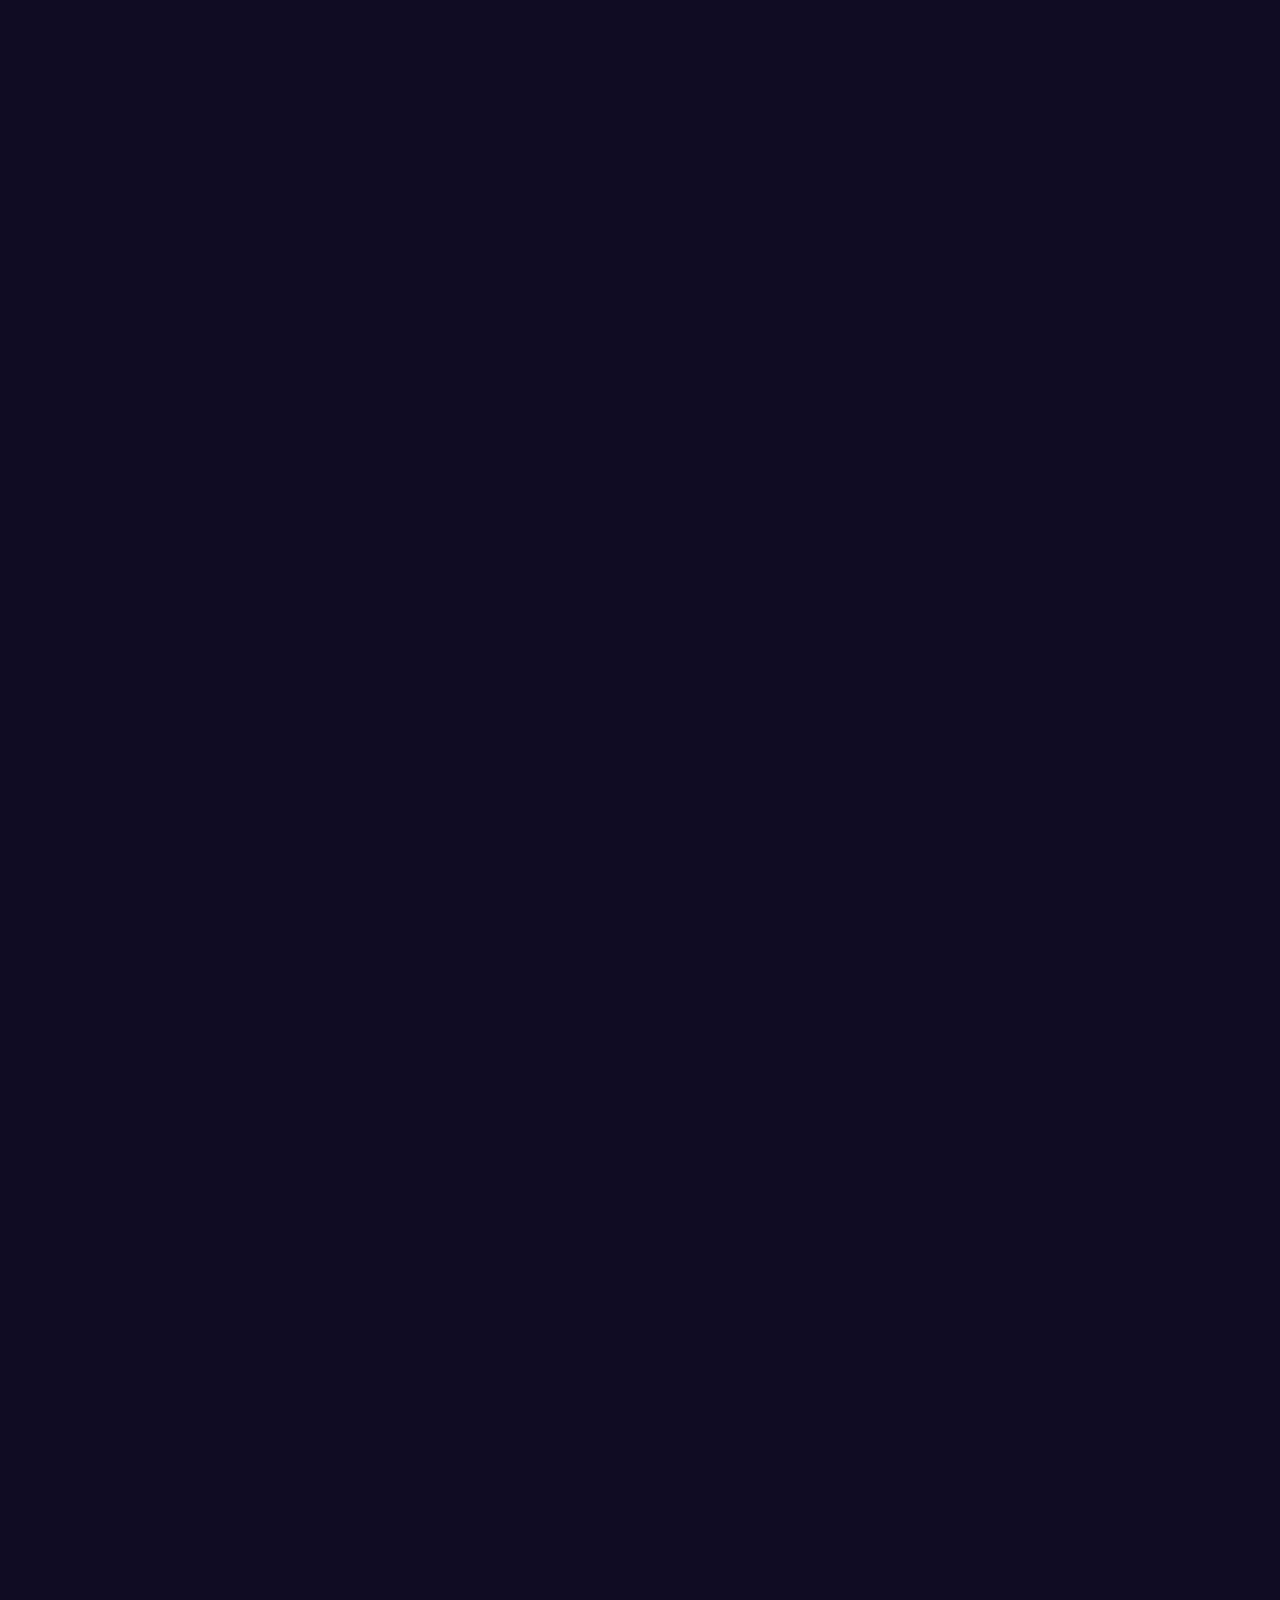
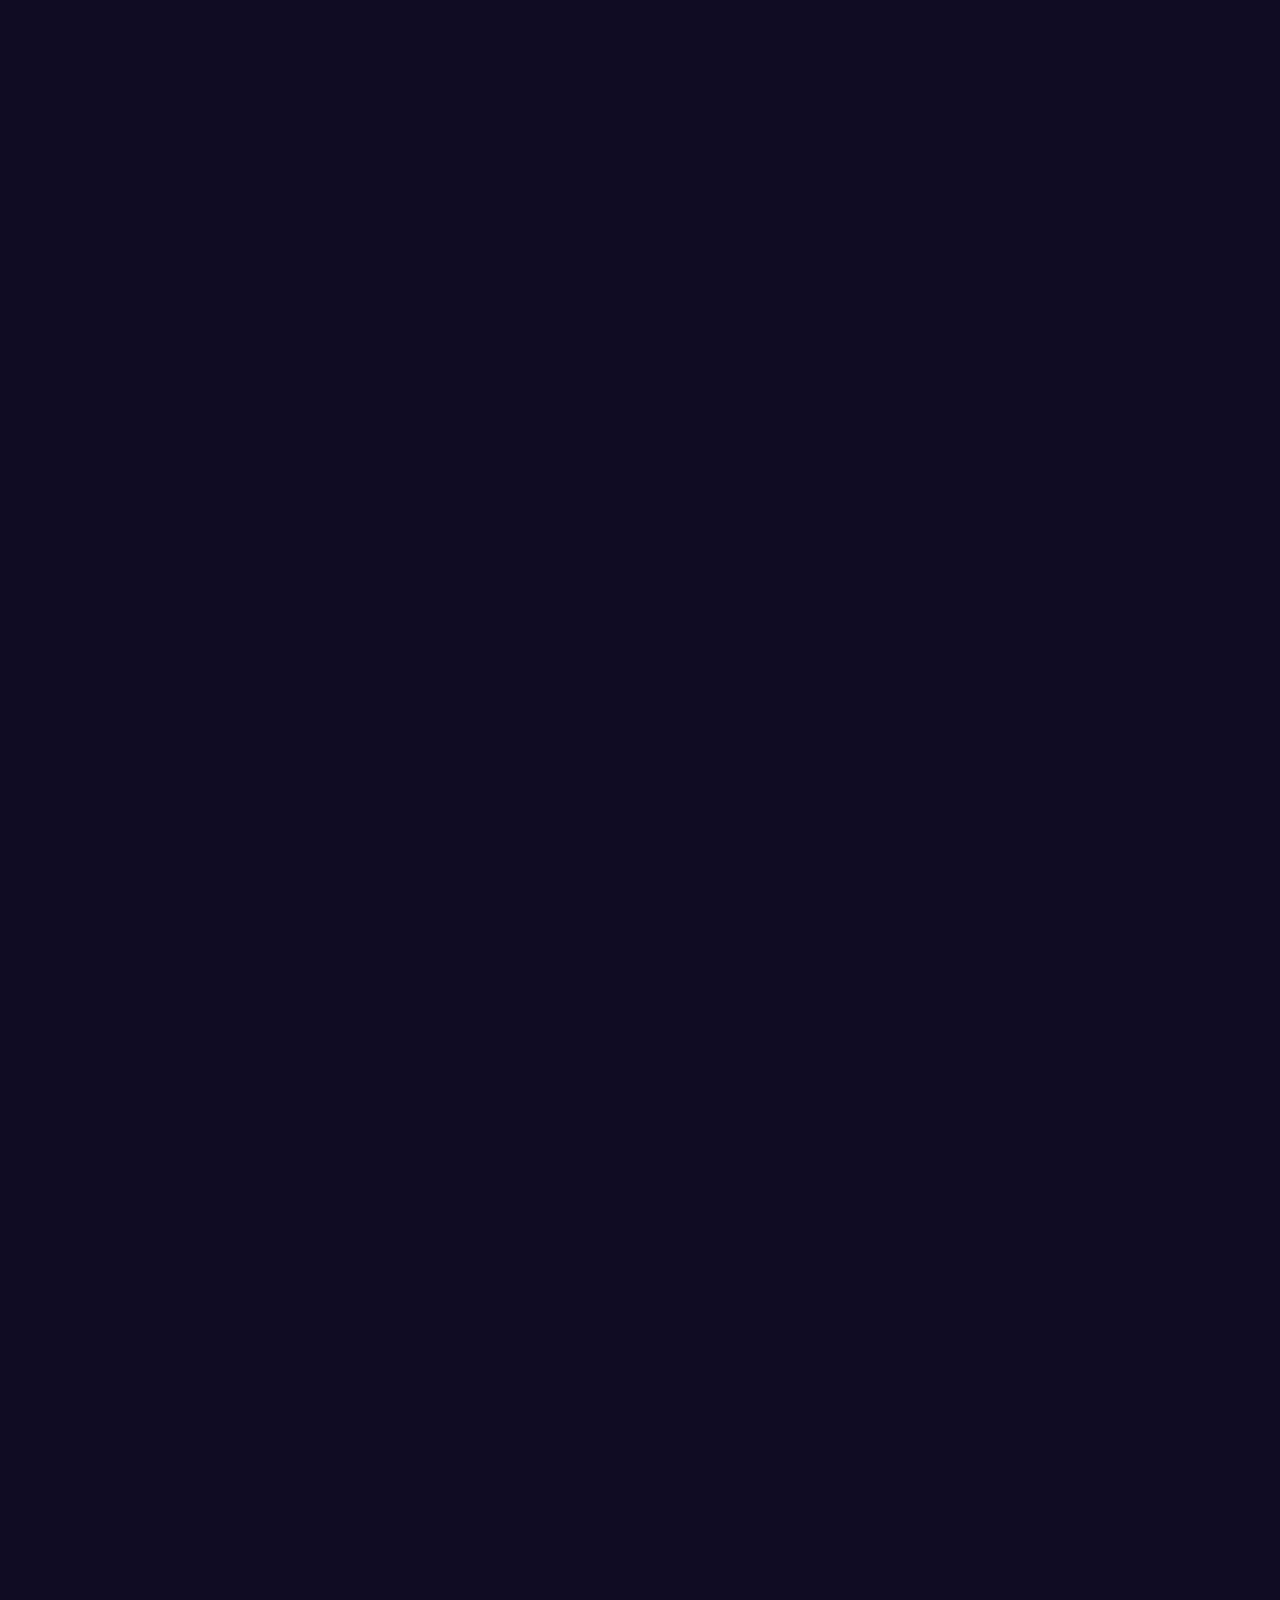
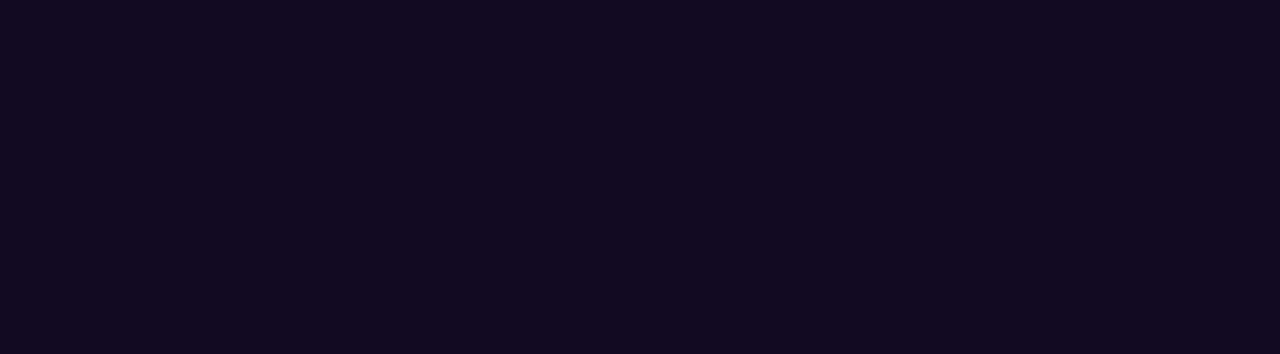
==== index.html @ e1da12fa "Rename home.html to index.html" ====
<!DOCTYPE html>
<html lang="pt-br">
<head>
    <meta charset="UTF-8">
    <title>Eduardo Skrock | Home</title>
    <!--API-->
    <script src="https://unpkg.com/scrollreveal"></script>

    <link rel="stylesheet" href="/estilo/section1.css">
    <link rel="stylesheet" href="/estilo/section2.css">
    <link rel="stylesheet" href="/estilo/section3.css">
    <link rel="stylesheet" href="/estilo/section4.css">
    <link rel="stylesheet" href="/estilo/section5.css">
    <link rel="stylesheet" href="/estilo/responsive.css">
    <link rel="stylesheet" href="/estilo/scrollReveal.css">
    <link href="https://fonts.googleapis.com/css2?family=Inter:wght@400;500;600;700;800;900&family=Poppins:wght@400;500;600;700;800;900&display=swap" rel="stylesheet">
</head>
<body>
    <section id="section1">
        <header id="header">
            <div id="container-header">


                <div id="logo">
                    <h1>edu</h1>
                </div>

                <div class="items-menu">
                    
                    <nav>
                        <ul id="menu">    

                            <li><a href="" class="links">Skills</a></li>
                            <li><a href="" class="links">Qualificações</a></li>
                            <li><a href="" class="links">Sobre Mim</a></li>

                            <div class="btn-header">
                                <a href="" class="links-btn">Falar comigo :)</a>
                            </div>

                        </ul>
                    </nav>

                </div>

            </div>
        </header>

        <article>
            <div class="hero">
                <div class="container-text">

                    <div class="box-title">
                        <span class="before-title">Programação & Design</span>
                        <h1 class="title-sections">Muito prazer, eu sou o Eduardo Skrock!</h1>
                    </div>

                    <div class="box-after-title">
                        <p class="text-description">Estudante de Análise e Desenvolvimento de Sistemas na PUC/PR, sou um cara <span class="accent-text">comunicativo</span>, que gosta de <span class="accent-text">aprender</span> novas tecnologias e sempre muito <span class="accent-text">esforçado</span> para atingir os objetivos propostos. </p>
                    </div>
                    <span class="text-description before-btn">Vamos trabalhar juntos?</span>
                    <div class="btn">
                        <div class="btn-hero">
                            <a href="https://wa.me/5541988707816?text=Olá,%20Eduardo!%20Vi%20seu%20portfolio%20e%20gostaria%20de%20conversar%20com%20você." target="_blank">Entrar em contato </a>
                        </div>
                        <div class="btn-hero btn-2">
                            <a href="download/Currículo-Eduardo-Skrock.pdf" download="curriculum_eduardo_skrock">Baixar Curriculo | PDF</a>
                        </div>
                    </div>
                    
                </div>

                <aside class="img-hero">
                    <img src="imagens/personal-picture.png" alt="foto-de-perfil-eduardo-skrock">
                </aside>
                

            </div>

        </article>
    </section>

    <section id="section2">
        <div class="container-section2">
            <div class="text-section">

                <span class="before-title">Habilidades</span>
                <h1 class="title-sections">Minhas Skills</h1>

            </div>

            <div class="cards-section">
                <div class="card card-1">
                    <div class="title-card">HTML</div>
                    <span class="card-description">Criação de sites com a semântica correta e otimizado para que os mecanismos de busca façam a leitura correta do site</span>
                </div>

                <div class="card card-2">
                    <div class="title-card">JavaScript</div>
                    <span class="card-description">Iniciando os estudos em JavaScript</span>
                </div>

                <div class="card card-3">
                    <div class="title-card">CSS3</div>
                    <span class="card-description">Criar layouts utilizando display Grid ou Flex.
                        Criação de elementos manualmente.
                        Utilização de framework como Bootstramp</span>
                </div>
                <div class="card card-4">
                    <div class="title-card">UI Design</div>
                    <span class="card-description">Criação de interfaces e protótipos navegáveis através do Figma.</span>
                </div>
            </div>
           
        </div>
        
    </section>

    <section id="section3">
        <div class="line-container">
            <div class="line"></div>
            <div class="line2"></div>
            <div class="line3"></div>
            <div class="before-title-box">
                
                <div class="line4"></div>
                <span class="before-title title-3">Estudos</span>

            </div>

        </div>

        <article>

            <div class="box3">
                <div class="line5"></div>
                <div class="title-section3">
                    <h1 class="title-sections">Graduação em andamento</h1>
                </div>

            </div>


            <div class="card-university">

                <div class="infos-university">

                    <div class="title-card3">
                        <span class="before-title3">Tecnologo em Análise e Desenvolvimento de Sistemas<br> 1º período </span>

                        <span class="card-description card-3">Pontifícia Universidade Católica - Paraná</span>

                        <span class="card-description card-3">Início: 2023 | Conclusão: Previsto para 1º semestre de 2025</span>
                    </div>

                </div>

                <div class="img-university">
                    <img src="imagens/logo-puc.png" alt="imagem-que-representa-o-logomarca-da-puc">
                </div>

            </div>

        </article>

    </section>

    <section id="section4">
       <article>
            <div class="title-section">
                <span class="before-title">Experiência</span>
                <h1 class="title-sections">Projetos realizados</h1>
            </div>

            <div class="box-section4">
                <div class="container-cards">
                    <div class="card4">
                      
                    </div>
                    <div class="card4">
             
                    </div>
                    <div class="card4">
                        
                    </div>
                    <div class="card4">
                        
                    </div>
                </div>
            </div>
       </article>
    </section>

    <section id="section5">
        
        <div class="line-container">
            <div class="line"></div>
            <div class="line2"></div>
            <div class="line3"></div>
            <div class="line4"></div>
                

            <div class="container-title">

                <div class="title-left-side">
                    <img src="imagens/personal.png" alt="">
                </div>

                <div class="title-right-side">
                    <span class="before-title">Sobre Mim</span>
                    <h1 class="title-sections">Dedicado,</h1>
                    <h1 class="title-sections">Interessado,</h1>
                    <h1 class="title-sections">Proativo &</h1>
                    <h1 class="title-sections">Disposto a aprender.</h1>
                </div>

            </div>

            <div class="container-description">

                <div class="title-left-side">
                   <p class="text-description">Atualmente, sou motorista e entregador de aplicativo. Uso meu tempo disponível para estudar programação, área que escolhi para fazer parte do meu dia a dia.</p>
                   <p class="text-description">Sou um cara tranquilo, estudioso e que se adapta rapidamente a novas rotinas. Meu último emprego formal foi em 2020, em uma ed-tech, na área de Customer Support. Desde então, busco sair do trabalho informal e creio que, através da tecnologia, isso será possível.</p>
                </div>

                <div class="title-right-side">
                    
                </div>

                

            </div>
            

        </div>


    </section>

    <script src="scrollReveal.js"></script>
</body>
</html>
---- estilo/section1.css ----
*{
    margin: 0 auto;
}
body{
    background: #110A22;
}

#section1{
    background-image: url('/imagens/background-hero.png');
    background-repeat: no-repeat;  
    background-size: cover;
    background-attachment: fixed;
    min-width: 350px;
    display: flex;
    align-items: center;
    justify-content: center;
    flex-direction: column;
}

#header{
    max-width: 1200px;
    padding-top: 20px;
    display: flex;
}

header #container-header{
    display: flex;
    justify-content: center;
    align-items: center;
    align-content: center;
    gap: 17rem;
}

header #logo{
    width: 50%;
    font-family: 'Poppins';
    color: #8C456E;
    font-weight: 700;
    font-size: 1.2rem;
}

header #menu{
    display: flex;
    gap: 2rem;
    justify-content: center;
    align-items: center;
    text-decoration: none;
    list-style: none;
    font-family: 'Poppins';
    font-size: 1.2rem;
    color: #36DE97;
}

#menu > li {
    width: 150px;
    display: flex;
}

header .links{
    text-decoration: none;
    list-style: none;
    color: #36DE97;
}

header .links-btn{
    color: #8C456E;
    text-decoration: none;
    list-style: none;
}

header .btn-header{
    width: 200px;
    height: 40px;
    background: #36DE97;
    border-radius: 20px;
    color: #000000;
    display: flex;
    align-items: center;
    justify-content: center;
}

/*Início do hero*/

.hero{
    max-width: 1300px;
    display: flex;
    align-items: center;
}

.container-text{
    width: 50%;
    display: flex;
    flex-direction: column;
    height: 500px;
    justify-content: space-evenly;
}

.box-title{
    width: 100%;
}

.before-title{
    font-family: 'Poppins';
    font-size: 24px;
    font-weight: 600;
    color: #36DE97;
}

.title-sections{
    font-family: 'Poppins';
    font-size: 52px;
    font-weight: 700;
    color: #FFFFFF;
}

.text-description{
    font-family: 'Poppins';
    font-size: 15px;
    font-weight: 400;
    color: #A4A4A4;
}

.accent-text{
    font-weight: 700;
}

.box-after-title{
    width: 100%;
}

.btn-hero{
    font-family: 'Inter';
}

.btn{
    margin-left: 0;
    display: flex;
    gap: 1rem;
}
.btn .btn-2{
    background: transparent;
    border: 2px solid #36DE97;
}

.btn .btn-2 a{
    color: #ececec;
}

.before-btn{
    margin-left: 0;
    font-size: 1rem;
    font-weight: 600;
}

.btn-hero{
    display: flex;
    align-items: center;
    justify-content: center;
    width: 250px;
    height: 50px;
    background: #36DE97;
    color: #000000;
    font-family: 'Poppins';
    font-size: 1rem;
    font-weight: 700;
    margin-left: 0;
    border-radius: 20px;
}

.btn-hero a{
    list-style: none;
    text-decoration: none;
}
---- estilo/section2.css ----
#section2{
    padding-top: 50px;
    max-width: 1300px;

}

.container-section2{
    padding: 1rem;
    max-width: 1300px;
    background: #130B29;
    border-radius: 20px;
}

.text-section{
    display: flex;
    flex-direction: column;
    padding-bottom: 20px;
}

.cards-section{
    display: grid;  
    grid-template-columns: 2fr 2fr;
    grid-column-gap: 10px;
    grid-row-gap: 10px;
}

.card{
    display: flex;
    flex-direction: column;
    gap: 2rem;
    width: 600px;
    height: 200px;
    border-radius: 20px;
    background: linear-gradient(180deg, #130B29 0%, #371733 100%);
    box-shadow: 10px 10px 20px 2px rgba(0, 0, 0, 0.15);
    font-family: 'Poppins';
}

.title-card{
    display: flex;
    justify-content: center;
    align-items: center;
    margin: 20px 0 0 20px;
    width: 200px;
    height: 50px;
    background: #110A22;
    border: 2px solid #36DE97;    
    border-radius: 10px;
    font-size: 1.3rem;
    font-weight: 700;
    color:  #ACACAC;
}

.card-description{
    font-family: 'Poppins';
    color: #ACACAC;
    margin-left: 20px;
}
---- estilo/section3.css ----
#section3{
    max-width: 1300px;
}


.line{
    margin-top: 30px;
    background: #272940;
    width: 1200px;
    height: 10px;
    margin-left: 0;
}

.line2{
    margin-top: 30px;
    background: #272940;
    width: 900px;
    height: 10px;
    margin-left: 0;
}

.line3{
    margin-top: 30px;
    background: #272940;
    width: 600px;
    height: 10px;
    margin-left: 0;
}

.before-title-box{
    display: flex;
    flex-direction: column;
    justify-content: center;
}

.line4{
    margin-top: 30px;
    background: #272940;
    width: 300px;
    height: 10px;
    margin-left: 0;
}

.line4{
    margin-top: 30px;
    background: #272940;
    width: 300px;
    height: 10px;
    margin-left: 0;
}


.before-title3{
    color: #36DE97;
    font-family: 'Poppins';
    font-size: 1.8rem;
}

.card-description.card-3{
    margin-left: 0;
}
.box3{
    padding-bottom: 100px;
}

.title-section3{
    display: flex;
    align-items: center;
}

.infos-university{
    width: 900px;
    display: flex;
    align-items: center;
    justify-content: end;
    margin-right: 0;
}

.card-university{
    max-width: 1200px;
    display: flex;
    background: #130B29;
    box-shadow: 10px 10px 20px 2px rgba(0, 0, 0, 0.15);
    border-radius: 20px;
    height: 200px;

}

.title-card3{
    display: flex;
    flex-direction: column;
    text-align: left;
}

.img-university{
    display: flex;
    align-items: center;
    justify-content: center;

}
---- estilo/section4.css ----
#section4{
    max-width: 1300px;
    padding-top: 8rem;
}

.title-section{
    display: flex;
    flex-direction: column;
    justify-content: center;
    align-items: center;
}

.box-section4{
    border-radius: 20px;
}

.container-cards{
    margin-top: 50px;
    padding: 2rem;
    background: #130B29;
    border-radius: 20px;
    display: grid;
    grid-template-columns: 400px 400px;
    justify-content: center;
    align-items: center;
    gap: 1rem;
}

.card4{
    background: linear-gradient(180deg, #130B29 0%, #371733 100%);
    box-shadow: 10px 10px 20px 2px rgba(0, 0, 0, 0.15);
    border-radius: 20px;
    width: 400px;
    height: 300px;
    border-radius: 20px;
}
---- estilo/section5.css ----
#section5{
    max-width: 1300px;
}

.container-title{
    display: flex;
}
.container-description{
    display: flex;
}

.title-left-side{
    display: flex;
    flex-direction: column;
    gap: 1rem;
    padding-top: 2rem;
    max-width: 350px;
}
---- estilo/responsive.css ----
@media (max-width: 400px)
{
    #section1, #section2, #section3, #section4, #section5{
        visibility: visible;
    }
}
---- estilo/scrollReveal.css ----
#section1, #section2, #section3, #section4, #section5{
    visibility: hidden;
}
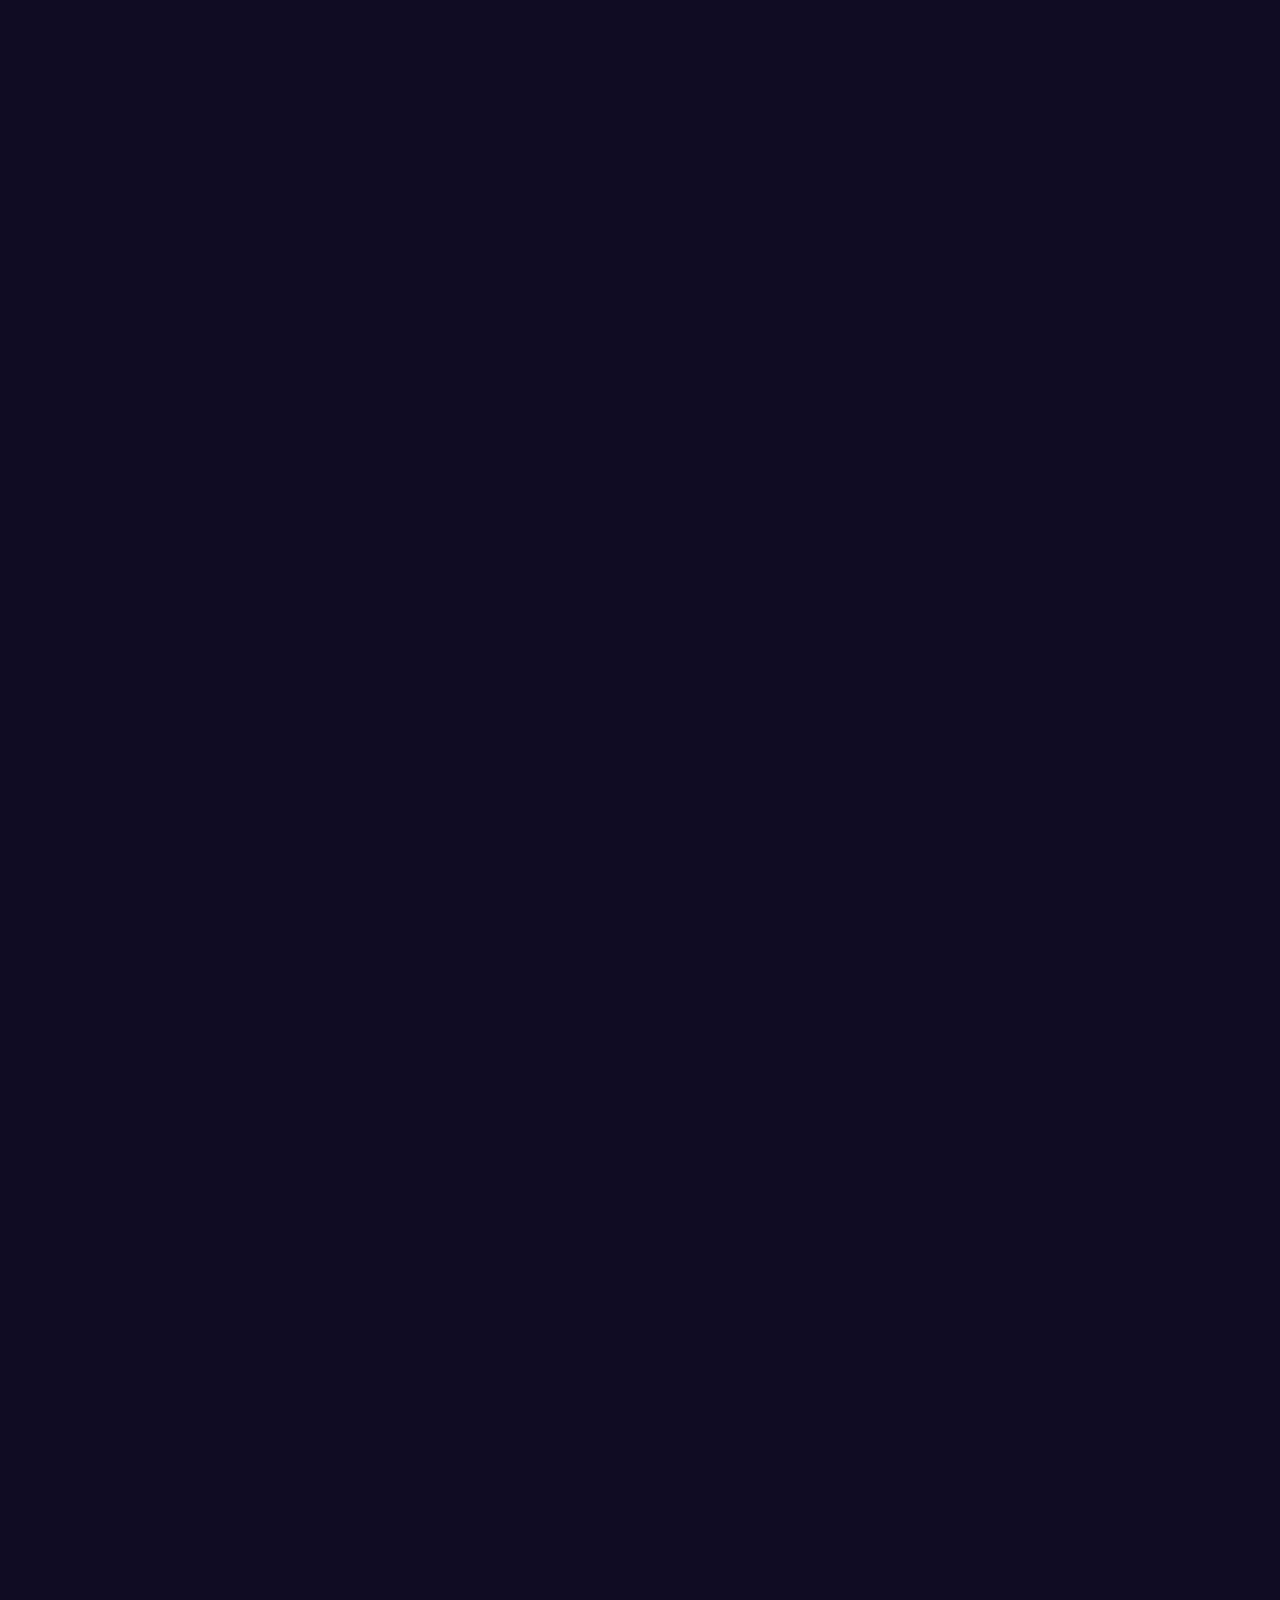
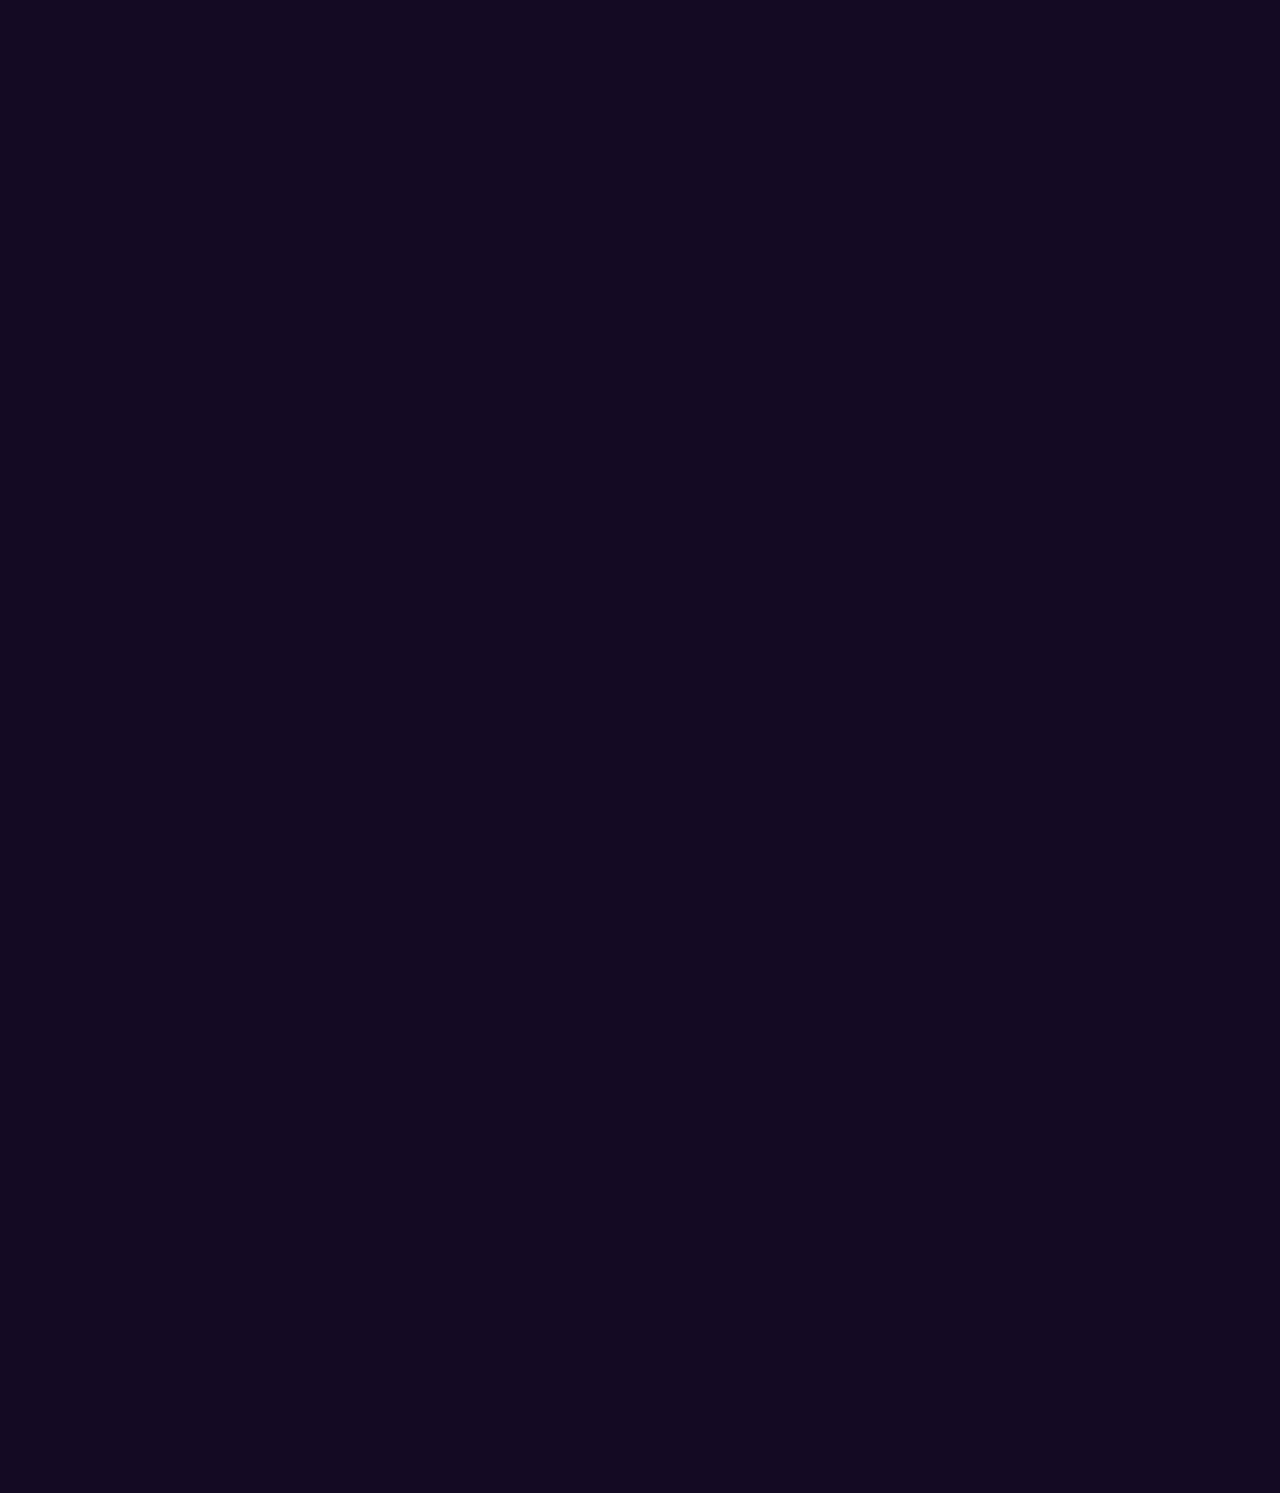
==== commit cfacb2f0: "Update index.html" ====
--- a/index.html
+++ b/index.html
@@ -35,7 +35,7 @@
                             <li><a href="" class="links">Sobre Mim</a></li>
 
                             <div class="btn-header">
-                                <a href="" class="links-btn">Falar comigo :)</a>
+                                <a href="https://wa.me/5541988707816?text=Olá,%20Eduardo!%20Vi%20seu%20portfolio%20e%20gostaria%20de%20conversar%20com%20você."  class="links-btn">Falar comigo :)</a>
                             </div>
 
                         </ul>
@@ -175,16 +175,16 @@
             <div class="box-section4">
                 <div class="container-cards">
                     <div class="card4">
-                      
-                    </div>
-                    <div class="card4">
-             
-                    </div>
-                    <div class="card4">
-                        
-                    </div>
-                    <div class="card4">
-                        
+                        <span class="text-description">Em breve, mais projetos estarão aqui!</span>
+                    </div>
+                    <div class="card4">
+                        <span class="text-description">Em breve, mais projetos estarão aqui!</span>
+                    </div>  
+                    <div class="card4">
+                        <span class="text-description">Em breve, mais projetos estarão aqui!</span>
+                    </div>
+                    <div class="card4">
+                        <span class="text-description">Em breve, mais projetos estarão aqui!</span>
                     </div>
                 </div>
             </div>
@@ -193,47 +193,34 @@
 
     <section id="section5">
         
-        <div class="line-container">
-            <div class="line"></div>
-            <div class="line2"></div>
-            <div class="line3"></div>
-            <div class="line4"></div>
+        <div class="container5">
                 
 
-            <div class="container-title">
-
-                <div class="title-left-side">
-                    <img src="imagens/personal.png" alt="">
-                </div>
-
-                <div class="title-right-side">
-                    <span class="before-title">Sobre Mim</span>
-                    <h1 class="title-sections">Dedicado,</h1>
-                    <h1 class="title-sections">Interessado,</h1>
-                    <h1 class="title-sections">Proativo &</h1>
-                    <h1 class="title-sections">Disposto a aprender.</h1>
-                </div>
-
-            </div>
-
-            <div class="container-description">
-
-                <div class="title-left-side">
-                   <p class="text-description">Atualmente, sou motorista e entregador de aplicativo. Uso meu tempo disponível para estudar programação, área que escolhi para fazer parte do meu dia a dia.</p>
-                   <p class="text-description">Sou um cara tranquilo, estudioso e que se adapta rapidamente a novas rotinas. Meu último emprego formal foi em 2020, em uma ed-tech, na área de Customer Support. Desde então, busco sair do trabalho informal e creio que, através da tecnologia, isso será possível.</p>
-                </div>
-
-                <div class="title-right-side">
-                    
-                </div>
-
-                
-
-            </div>
+                <div class="container-title">
+
+
+                        <div class="title-right-side">
+                            <span class="before-title">Sobre Mim</span>
+                            <h1 class="title-sections">Dedicado,</h1>
+                            <h1 class="title-sections">Interessado,</h1>
+                            <h1 class="title-sections">Proativo &</h1>
+                            <h1 class="title-sections">Disposto a aprender.</h1>
+
+                            
+                        </div>
+
+                        <div class="title-left-side section5">
+                            <div class="description-text">
+                                <p class="text-description">Atualmente, sou motorista e entregador de aplicativo. Uso meu tempo disponível para estudar programação, área que escolhi para fazer parte do meu dia a dia.</p> <br>
+                                <p class="text-description">Sou um cara tranquilo, estudioso e que se adapta rapidamente a novas rotinas. Meu último emprego formal foi em 2020, em uma ed-tech, na área de Customer Support. Desde então, busco sair do trabalho informal e creio que, através da tecnologia, isso será possível.</p>
+                            </div>
+                            
+                           
+                        </div>
+
+                </div>
             
-
         </div>
-
 
     </section>
 
--- a/estilo/section1.css
+++ b/estilo/section1.css
@@ -6,7 +6,7 @@
 }
 
 #section1{
-    background-image: url('/imagens/background-hero.png');
+    background-image: url('imagens/background-hero.png');
     background-repeat: no-repeat;  
     background-size: cover;
     background-attachment: fixed;
